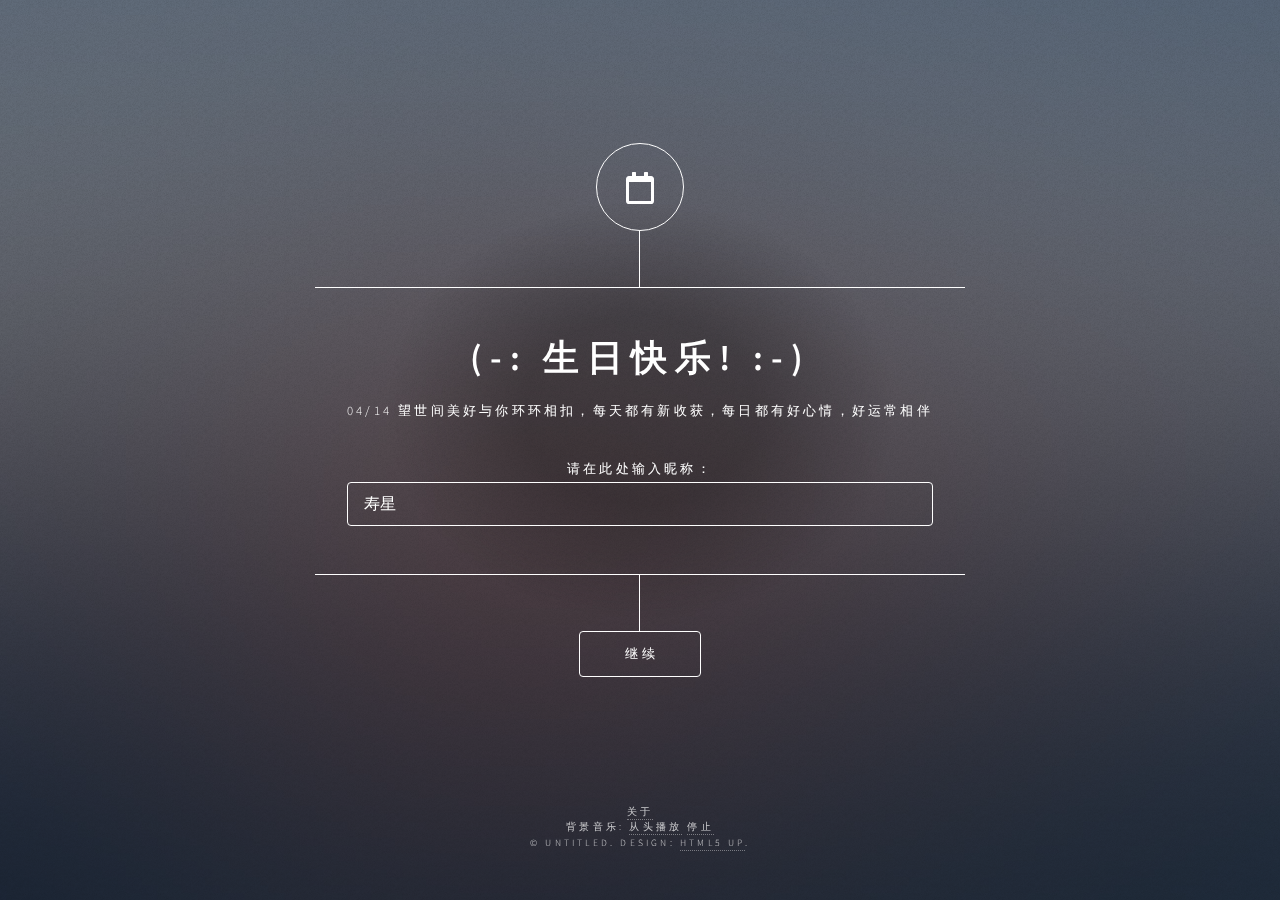
==== index.html @ 7f0f59de "update index.html." ====
<!DOCTYPE HTML>
<!--
	Dimension by HTML5 UP
	html5up.net | @ajlkn
	Free for personal and commercial use under the CCA 3.0 license (html5up.net/license)
-->
<html>
	<head>
		<title>Happy Birthday ! | 04.14</title>
		<meta charset="utf-8" />
		<meta name="viewport" content="width=device-width, initial-scale=1, user-scalable=no" />
		<link rel="stylesheet" href="assets/css/main.css" />
		<link rel="stylesheet" href="assets/css/in.css" />
		<noscript><link rel="stylesheet" href="assets/css/noscript.css" /></noscript>
		<link rel="shortcut icon" href="images/cake.ico">
	</head>
	<body class="is-preload">
		<!-- Loading Ring -->
		<div class="loading">
			<svg viewbox='0 0 50 50'>
				<circle r='25' cx='25' cy='25'></circle>
			</svg>
			<p>LOADING</p>
		</div>
		<!-- Wrapper -->
			<div id="wrapper">

				<!-- Header -->
					<header id="header">
						<div class="logo">
							<span class="icon fa-calendar"></span>
						</div>
						<div class="content">
							<div class="inner">
								<h1>(-: 生日快乐! :-)</h1>
								<p>04/14 望世间美好与你环环相扣，每天都有新收获，每日都有好心情，好运常相伴</p>
								<p>请在此处输入昵称：<input
										              id="userName"
										              name="userName"
										              type="text"
										              placeholder="昵称"
										              value="寿星"
										              onfocus="clearTextInput()"
										            /></p>
							</div>
						</div>
						<nav>
							<ul>
								<li><a  id="login-button">继续</a></li>

							</ul>

						</nav>
					</header>

				<!-- Main -->
					<div id="main">
						<!-- Intro -->
							<!-- <article id="intro">
								<h2 class="major">Happy Birthday, <span id="uName"></span> !</h2>
								<span class="images main"><img src="images/pic01.jpg" alt="" /></span><strong>
								<p>祝你生日快乐，<span id="u1"></span></p>
								<p>今天是一个特殊的日子，太阳又转到了第一次照到你的地方，你与所有美好的存在又多了一年的故事。</p>

								<p>生而自由，日日欢愉，快意人生，乐得自在。</p>

								<p>在这个值得纪念的日子中，愿你及心之所向往，结志同道合之良友，行阳光之大道，日夜心悦，喜事连连，妙笔生花，学业顺利，身体健康，尽展才华，无限爆发，斩获佳绩</p></strong>
							</article> -->
<!--							<audio src="music/music.mp3" autoplay="autoplay" loop="loop"></audio>-->
						<!-- About -->
						<article id="about">
							<h2 class="major">Happy Birthday<span id="usName"></span> !</h2>
							<span class="image main"><img src="images/pic01.jpg" alt="" /></span><strong>
							<p>制作人员，
								<li>Min</li>
								<li>Internet</li>
							</p></strong>



							</article>
						</div>


				<!-- Footer -->
					<footer id="footer">
						<p class="copyright"><a href="#about" id="button_about">关于</a></p>
						<p class="copyright">背景音乐: <a id="music_replay" >从头播放</a> <a  id="music_stop" >停止</a></p>
						<p class="copyright">&copy; Untitled. Design: <a href="https://html5up.net">HTML5 UP</a>.</p>
					</footer>

			</div>

		<!-- BG -->
			<div id="bg"></div>
			<audio id="bgMusic" src="music/music.mp3" autoplay="autoplay" loop="loop"></audio>



		<!-- Scripts -->
<!--			<script src="assets/js/in.js"></script>-->
			<script src="assets/js/jquery.min.js"></script>
			<script src="assets/js/browser.min.js"></script>
			<script src="assets/js/breakpoints.min.js"></script>
			<script src="assets/js/util.js"></script>
			<script src="assets/js/main.js"></script>

	</body>
</html>
---- assets/css/main.css ----
@import url(fontawesome-all.min.css);
@import url("https://fonts.googleapis.com/css?family=Source+Sans+Pro:300italic,600italic,300,600");

/*
	Dimension by HTML5 UP
	html5up.net | @ajlkn
	Free for personal and commercial use under the CCA 3.0 license (html5up.net/license)
*/

html, body, div, span, applet, object,
iframe, h1, h2, h3, h4, h5, h6, p, blockquote,
pre, a, abbr, acronym, address, big, cite,
code, del, dfn, em, img, ins, kbd, q, s, samp,
small, strike, strong, sub, sup, tt, var, b,
u, i, center, dl, dt, dd, ol, ul, li, fieldset,
form, label, legend, table, caption, tbody,
tfoot, thead, tr, th, td, article, aside,
canvas, details, embed, figure, figcaption,
footer, header, hgroup, menu, nav, output, ruby,
section, summary, time, mark, audio, video {
	margin: 0;
	padding: 0;
	border: 0;
	font-size: 100%;
	font: inherit;
	vertical-align: baseline;}

article, aside, details, figcaption, figure,
footer, header, hgroup, menu, nav, section {
	display: block;}

body {
	line-height: 1;
}

ol, ul {
	list-style: none;
}

blockquote, q {
	quotes: none;
}

	blockquote:before, blockquote:after, q:before, q:after {
		content: '';
		content: none;
	}

table {
	border-collapse: collapse;
	border-spacing: 0;
}

body {
	-webkit-text-size-adjust: none;
}

mark {
	background-color: transparent;
	color: inherit;
}

input::-moz-focus-inner {
	border: 0;
	padding: 0;
}

input, select, textarea {
	-moz-appearance: none;
	-webkit-appearance: none;
	-ms-appearance: none;
	appearance: none;
}

/* Basic */

	@-ms-viewport {
		width: device-width;
	}

	@media screen and (max-width: 480px) {

		html, body {
			min-width: 320px;
		}

	}

	html {
		box-sizing: border-box;
	}

	*, *:before, *:after {
		box-sizing: inherit;
	}

	body {
		background: #1b1f22;
	}

		body.is-preload *, body.is-preload *:before, body.is-preload *:after {
			-moz-animation: none !important;
			-webkit-animation: none !important;
			-ms-animation: none !important;
			animation: none !important;
			-moz-transition: none !important;
			-webkit-transition: none !important;
			-ms-transition: none !important;
			transition: none !important;
		}

/* Type */

	html {
		font-size: 16pt;
	}

		@media screen and (max-width: 1680px) {

			html {
				font-size: 12pt;
			}

		}

		@media screen and (max-width: 736px) {

			html {
				font-size: 11pt;
			}

		}

		@media screen and (max-width: 360px) {

			html {
				font-size: 10pt;
			}

		}

	body, input, select, textarea {
		color: #ffffff;
		font-family: "Source Sans Pro", sans-serif;
		font-weight: 300;
		font-size: 1rem;
		line-height: 1.65;
	}

	a {
		-moz-transition: color 0.2s ease-in-out, background-color 0.2s ease-in-out, border-bottom-color 0.2s ease-in-out;
		-webkit-transition: color 0.2s ease-in-out, background-color 0.2s ease-in-out, border-bottom-color 0.2s ease-in-out;
		-ms-transition: color 0.2s ease-in-out, background-color 0.2s ease-in-out, border-bottom-color 0.2s ease-in-out;
		transition: color 0.2s ease-in-out, background-color 0.2s ease-in-out, border-bottom-color 0.2s ease-in-out;
		border-bottom: dotted 1px rgba(255, 255, 255, 0.5);
		text-decoration: none;
		color: inherit;
	}

		a:hover {
			border-bottom-color: transparent;
		}

	strong, b {
		color: #ffffff;
		font-weight: 600;
	}

	em, i {
		font-style: italic;
	}

	p {
		margin: 0 0 2rem 0;
	}

	h1, h2, h3, h4, h5, h6 {
		color: #ffffff;
		font-weight: 600;
		line-height: 1.5;
		margin: 0 0 1rem 0;
		text-transform: uppercase;
		letter-spacing: 0.2rem;
	}

		h1 a, h2 a, h3 a, h4 a, h5 a, h6 a {
			color: inherit;
			text-decoration: none;
		}

		h1.major, h2.major, h3.major, h4.major, h5.major, h6.major {
			border-bottom: solid 1px #ffffff;
			width: -moz-max-content;
			width: -webkit-max-content;
			width: -ms-max-content;
			width: max-content;
			padding-bottom: 0.5rem;
			margin: 0 0 2rem 0;
		}

	h1 {
		font-size: 2.25rem;
		line-height: 1.3;
		letter-spacing: 0.5rem;
	}

	h2 {
		font-size: 1.5rem;
		line-height: 1.4;
		letter-spacing: 0.5rem;
	}

	h3 {
		font-size: 1rem;
	}

	h4 {
		font-size: 0.8rem;
	}

	h5 {
		font-size: 0.7rem;
	}

	h6 {
		font-size: 0.6rem;
	}

	@media screen and (max-width: 736px) {

		h1 {
			font-size: 1.75rem;
			line-height: 1.4;
		}

		h2 {
			font-size: 1.25em;
			line-height: 1.5;
		}

	}

	sub {
		font-size: 0.8rem;
		position: relative;
		top: 0.5rem;
	}

	sup {
		font-size: 0.8rem;
		position: relative;
		top: -0.5rem;
	}

	blockquote {
		border-left: solid 4px #ffffff;
		font-style: italic;
		margin: 0 0 2rem 0;
		padding: 0.5rem 0 0.5rem 2rem;
	}

	code {
		background: rgba(255, 255, 255, 0.075);
		border-radius: 4px;
		font-family: "Courier New", monospace;
		font-size: 0.9rem;
		margin: 0 0.25rem;
		padding: 0.25rem 0.65rem;
	}

	pre {
		-webkit-overflow-scrolling: touch;
		font-family: "Courier New", monospace;
		font-size: 0.9rem;
		margin: 0 0 2rem 0;
	}

		pre code {
			display: block;
			line-height: 1.75;
			padding: 1rem 1.5rem;
			overflow-x: auto;
		}

	hr {
		border: 0;
		border-bottom: solid 1px #ffffff;
		margin: 2.75rem 0;
	}

	.align-left {
		text-align: left;
	}

	.align-center {
		text-align: center;
	}

	.align-right {
		text-align: right;
	}

/* Form */

	form {
		margin: 0 0 2rem 0;
	}

		form > :last-child {
			margin-bottom: 0;
		}

		form > .fields {
			display: -moz-flex;
			display: -webkit-flex;
			display: -ms-flex;
			display: flex;
			-moz-flex-wrap: wrap;
			-webkit-flex-wrap: wrap;
			-ms-flex-wrap: wrap;
			flex-wrap: wrap;
			width: calc(100% + 3rem);
			margin: -1.5rem 0 2rem -1.5rem;
		}

			form > .fields > .field {
				-moz-flex-grow: 0;
				-webkit-flex-grow: 0;
				-ms-flex-grow: 0;
				flex-grow: 0;
				-moz-flex-shrink: 0;
				-webkit-flex-shrink: 0;
				-ms-flex-shrink: 0;
				flex-shrink: 0;
				padding: 1.5rem 0 0 1.5rem;
				width: calc(100% - 1.5rem);
			}

				form > .fields > .field.half {
					width: calc(50% - 0.75rem);
				}

				form > .fields > .field.third {
					width: calc(100%/3 - 0.5rem);
				}

				form > .fields > .field.quarter {
					width: calc(25% - 0.375rem);
				}

		@media screen and (max-width: 480px) {

			form > .fields {
				width: calc(100% + 3rem);
				margin: -1.5rem 0 2rem -1.5rem;
			}

				form > .fields > .field {
					padding: 1.5rem 0 0 1.5rem;
					width: calc(100% - 1.5rem);
				}

					form > .fields > .field.half {
						width: calc(100% - 1.5rem);
					}

					form > .fields > .field.third {
						width: calc(100% - 1.5rem);
					}

					form > .fields > .field.quarter {
						width: calc(100% - 1.5rem);
					}

		}

	label {
		color: #ffffff;
		display: block;
		font-size: 0.8rem;
		font-weight: 300;
		letter-spacing: 0.2rem;
		line-height: 1.5;
		margin: 0 0 1rem 0;
		text-transform: uppercase;
	}

	input[type="text"],
	input[type="password"],
	input[type="email"],
	input[type="tel"],
	select,
	textarea {
		-moz-appearance: none;
		-webkit-appearance: none;
		-ms-appearance: none;
		appearance: none;
		-moz-transition: border-color 0.2s ease-in-out, box-shadow 0.2s ease-in-out, background-color 0.2s ease-in-out;
		-webkit-transition: border-color 0.2s ease-in-out, box-shadow 0.2s ease-in-out, background-color 0.2s ease-in-out;
		-ms-transition: border-color 0.2s ease-in-out, box-shadow 0.2s ease-in-out, background-color 0.2s ease-in-out;
		transition: border-color 0.2s ease-in-out, box-shadow 0.2s ease-in-out, background-color 0.2s ease-in-out;
		background-color: transparent;
		border-radius: 4px;
		border: solid 1px #ffffff;
		color: inherit;
		display: block;
		outline: 0;
		padding: 0 1rem;
		text-decoration: none;
		width: 100%;
	}

		input[type="text"]:invalid,
		input[type="password"]:invalid,
		input[type="email"]:invalid,
		input[type="tel"]:invalid,
		select:invalid,
		textarea:invalid {
			box-shadow: none;
		}

		input[type="text"]:focus,
		input[type="password"]:focus,
		input[type="email"]:focus,
		input[type="tel"]:focus,
		select:focus,
		textarea:focus {
			background: rgba(255, 255, 255, 0.075);
			border-color: #ffffff;
			box-shadow: 0 0 0 1px #ffffff;
		}

	select {
		background-image: url("data:image/svg+xml;charset=utf8,%3Csvg xmlns='http://www.w3.org/2000/svg' width='40' height='40' preserveAspectRatio='none' viewBox='0 0 40 40'%3E%3Cpath d='M9.4,12.3l10.4,10.4l10.4-10.4c0.2-0.2,0.5-0.4,0.9-0.4c0.3,0,0.6,0.1,0.9,0.4l3.3,3.3c0.2,0.2,0.4,0.5,0.4,0.9 c0,0.4-0.1,0.6-0.4,0.9L20.7,31.9c-0.2,0.2-0.5,0.4-0.9,0.4c-0.3,0-0.6-0.1-0.9-0.4L4.3,17.3c-0.2-0.2-0.4-0.5-0.4-0.9 c0-0.4,0.1-0.6,0.4-0.9l3.3-3.3c0.2-0.2,0.5-0.4,0.9-0.4S9.1,12.1,9.4,12.3z' fill='%23ffffff' /%3E%3C/svg%3E");
		background-size: 1.25rem;
		background-repeat: no-repeat;
		background-position: calc(100% - 1rem) center;
		height: 2.75rem;
		padding-right: 2.75rem;
		text-overflow: ellipsis;
	}

		select option {
			color: #ffffff;
			background: #1b1f22;
		}

		select:focus::-ms-value {
			background-color: transparent;
		}

		select::-ms-expand {
			display: none;
		}

	input[type="text"],
	input[type="password"],
	input[type="email"],
	select {
		height: 2.75rem;
	}

	textarea {
		padding: 0.75rem 1rem;
	}

	input[type="checkbox"],
	input[type="radio"] {
		-moz-appearance: none;
		-webkit-appearance: none;
		-ms-appearance: none;
		appearance: none;
		display: block;
		float: left;
		margin-right: -2rem;
		opacity: 0;
		width: 1rem;
		z-index: -1;
	}

		input[type="checkbox"] + label,
		input[type="radio"] + label {
			text-decoration: none;
			-moz-user-select: none;
			-webkit-user-select: none;
			-ms-user-select: none;
			user-select: none;
			color: #ffffff;
			cursor: pointer;
			display: inline-block;
			font-size: 0.8rem;
			font-weight: 300;
			margin: 0 0 0.5rem 0;
			padding-left: 2.65rem;
			padding-right: 0.75rem;
			position: relative;
		}

			input[type="checkbox"] + label:before,
			input[type="radio"] + label:before {
				-moz-osx-font-smoothing: grayscale;
				-webkit-font-smoothing: antialiased;
				display: inline-block;
				font-style: normal;
				font-variant: normal;
				text-rendering: auto;
				line-height: 1;
				text-transform: none !important;
				font-family: 'Font Awesome 5 Free';
				font-weight: 900;
			}

			input[type="checkbox"] + label:before,
			input[type="radio"] + label:before {
				-moz-transition: border-color 0.2s ease-in-out, box-shadow 0.2s ease-in-out, background-color 0.2s ease-in-out;
				-webkit-transition: border-color 0.2s ease-in-out, box-shadow 0.2s ease-in-out, background-color 0.2s ease-in-out;
				-ms-transition: border-color 0.2s ease-in-out, box-shadow 0.2s ease-in-out, background-color 0.2s ease-in-out;
				transition: border-color 0.2s ease-in-out, box-shadow 0.2s ease-in-out, background-color 0.2s ease-in-out;
				border-radius: 4px;
				border: solid 1px #ffffff;
				content: '';
				display: inline-block;
				height: 1.65rem;
				left: 0;
				line-height: 1.65rem;
				position: absolute;
				text-align: center;
				top: -0.15rem;
				width: 1.65rem;
			}

		input[type="checkbox"]:checked + label:before,
		input[type="radio"]:checked + label:before {
			background: #ffffff !important;
			border-color: #ffffff !important;
			color: #1b1f22;
			content: '\f00c';
		}

		input[type="checkbox"]:focus + label:before,
		input[type="radio"]:focus + label:before {
			background: rgba(255, 255, 255, 0.075);
			border-color: #ffffff;
			box-shadow: 0 0 0 1px #ffffff;
		}

	input[type="checkbox"] + label:before {
		border-radius: 4px;
	}

	input[type="radio"] + label:before {
		border-radius: 100%;
	}

	::-webkit-input-placeholder {
		color: rgba(255, 255, 255, 0.5) !important;
		opacity: 1.0;
	}

	:-moz-placeholder {
		color: rgba(255, 255, 255, 0.5) !important;
		opacity: 1.0;
	}

	::-moz-placeholder {
		color: rgba(255, 255, 255, 0.5) !important;
		opacity: 1.0;
	}

	:-ms-input-placeholder {
		color: rgba(255, 255, 255, 0.5) !important;
		opacity: 1.0;
	}

	.formerize-placeholder {
		color: rgba(255, 255, 255, 0.5) !important;
		opacity: 1.0;
	}

/* Box */

	.box {
		border-radius: 4px;
		border: solid 1px #ffffff;
		margin-bottom: 2rem;
		padding: 1.5em;
	}

		.box > :last-child,
		.box > :last-child > :last-child,
		.box > :last-child > :last-child > :last-child {
			margin-bottom: 0;
		}

		.box.alt {
			border: 0;
			border-radius: 0;
			padding: 0;
		}

/* Icon */

	.icon {
		text-decoration: none;
		border-bottom: none;
		position: relative;
	}

		.icon:before {
			-moz-osx-font-smoothing: grayscale;
			-webkit-font-smoothing: antialiased;
			display: inline-block;
			font-style: normal;
			font-variant: normal;
			text-rendering: auto;
			line-height: 1;
			text-transform: none !important;
			font-family: 'Font Awesome 5 Free';
			font-weight: 400;
		}

		.icon > .label {
			display: none;
		}

		.icon:before {
			line-height: inherit;
		}

		.icon.solid:before {
			font-weight: 900;
		}

		.icon.brands:before {
			font-family: 'Font Awesome 5 Brands';
		}

/* Image */

	.image {
		border-radius: 4px;
		border: 0;
		display: inline-block;
		position: relative;
	}

		.image:before {
			pointer-events: none;
			background-image: url("../../images/overlay.png");
			background-color: rgba(19, 21, 25, 0.5);
			border-radius: 4px;
			content: '';
			display: block;
			height: 100%;
			left: 0;
			opacity: 0.5;
			position: absolute;
			top: 0;
			width: 100%;
		}

		.image img {
			border-radius: 4px;
			display: block;
		}

		.image.left, .image.right {
			max-width: 40%;
		}

			.image.left img, .image.right img {
				width: 100%;
			}

		.image.left {
			float: left;
			padding: 0 1.5em 1em 0;
			top: 0.25em;
		}

		.image.right {
			float: right;
			padding: 0 0 1em 1.5em;
			top: 0.25em;
		}

		.image.fit {
			display: block;
			margin: 0 0 2rem 0;
			width: 100%;
		}

			.image.fit img {
				width: 100%;
			}

		.image.main {
			display: block;
			margin: 2.5rem 0;
			width: 100%;
		}

			.image.main img {
				width: 100%;
			}

		@media screen and (max-width: 736px) {

			.image.main {
				margin: 2rem 0;
			}

		}

		@media screen and (max-width: 480px) {

			.image.main {
				margin: 1.5rem 0;
			}

		}

/* List */

	ol {
		list-style: decimal;
		margin: 0 0 2rem 0;
		padding-left: 1.25em;
	}

		ol li {
			padding-left: 0.25em;
		}

	ul {
		list-style: disc;
		margin: 0 0 2rem 0;
		padding-left: 1em;
	}

		ul li {
			padding-left: 0.5em;
		}

		ul.alt {
			list-style: none;
			padding-left: 0;
		}

			ul.alt li {
				border-top: solid 1px #ffffff;
				padding: 0.5em 0;
			}

				ul.alt li:first-child {
					border-top: 0;
					padding-top: 0;
				}

	dl {
		margin: 0 0 2rem 0;
	}

		dl dt {
			display: block;
			font-weight: 600;
			margin: 0 0 1rem 0;
		}

		dl dd {
			margin-left: 2rem;
		}

/* Actions */

	ul.actions {
		display: -moz-flex;
		display: -webkit-flex;
		display: -ms-flex;
		display: flex;
		cursor: default;
		list-style: none;
		margin-left: -1rem;
		padding-left: 0;
	}

		ul.actions li {
			padding: 0 0 0 1rem;
			vertical-align: middle;
		}

		ul.actions.special {
			-moz-justify-content: center;
			-webkit-justify-content: center;
			-ms-justify-content: center;
			justify-content: center;
			width: 100%;
			margin-left: 0;
		}

			ul.actions.special li:first-child {
				padding-left: 0;
			}

		ul.actions.stacked {
			-moz-flex-direction: column;
			-webkit-flex-direction: column;
			-ms-flex-direction: column;
			flex-direction: column;
			margin-left: 0;
		}

			ul.actions.stacked li {
				padding: 1.3rem 0 0 0;
			}

				ul.actions.stacked li:first-child {
					padding-top: 0;
				}

		ul.actions.fit {
			width: calc(100% + 1rem);
		}

			ul.actions.fit li {
				-moz-flex-grow: 1;
				-webkit-flex-grow: 1;
				-ms-flex-grow: 1;
				flex-grow: 1;
				-moz-flex-shrink: 1;
				-webkit-flex-shrink: 1;
				-ms-flex-shrink: 1;
				flex-shrink: 1;
				width: 100%;
			}

				ul.actions.fit li > * {
					width: 100%;
				}

			ul.actions.fit.stacked {
				width: 100%;
			}

		@media screen and (max-width: 480px) {

			ul.actions:not(.fixed) {
				-moz-flex-direction: column;
				-webkit-flex-direction: column;
				-ms-flex-direction: column;
				flex-direction: column;
				margin-left: 0;
				width: 100% !important;
			}

				ul.actions:not(.fixed) li {
					-moz-flex-grow: 1;
					-webkit-flex-grow: 1;
					-ms-flex-grow: 1;
					flex-grow: 1;
					-moz-flex-shrink: 1;
					-webkit-flex-shrink: 1;
					-ms-flex-shrink: 1;
					flex-shrink: 1;
					padding: 1rem 0 0 0;
					text-align: center;
					width: 100%;
				}

					ul.actions:not(.fixed) li > * {
						width: 100%;
					}

					ul.actions:not(.fixed) li:first-child {
						padding-top: 0;
					}

					ul.actions:not(.fixed) li input[type="submit"],
					ul.actions:not(.fixed) li input[type="reset"],
					ul.actions:not(.fixed) li input[type="button"],
					ul.actions:not(.fixed) li button,
					ul.actions:not(.fixed) li .button {
						width: 100%;
					}

						ul.actions:not(.fixed) li input[type="submit"].icon:before,
						ul.actions:not(.fixed) li input[type="reset"].icon:before,
						ul.actions:not(.fixed) li input[type="button"].icon:before,
						ul.actions:not(.fixed) li button.icon:before,
						ul.actions:not(.fixed) li .button.icon:before {
							margin-left: -0.5em;
						}

		}

/* Icons */

	ul.icons {
		cursor: default;
		list-style: none;
		padding-left: 0;
	}

		ul.icons li {
			display: inline-block;
			padding: 0 0.75em 0 0;
		}

			ul.icons li:last-child {
				padding-right: 0;
			}

			ul.icons li a {
				border-radius: 100%;
				box-shadow: inset 0 0 0 1px #ffffff;
				display: inline-block;
				height: 2.25rem;
				line-height: 2.25rem;
				text-align: center;
				width: 2.25rem;
			}

				ul.icons li a:hover {
					background-color: rgba(255, 255, 255, 0.075);
				}

				ul.icons li a:active {
					background-color: rgba(255, 255, 255, 0.175);
				}

/* Table */

	.table-wrapper {
		-webkit-overflow-scrolling: touch;
		overflow-x: auto;
	}

	table {
		margin: 0 0 2rem 0;
		width: 100%;
	}

		table tbody tr {
			border: solid 1px #ffffff;
			border-left: 0;
			border-right: 0;
		}

			table tbody tr:nth-child(2n + 1) {
				background-color: rgba(255, 255, 255, 0.075);
			}

		table td {
			padding: 0.75em 0.75em;
		}

		table th {
			color: #ffffff;
			font-size: 0.9em;
			font-weight: 600;
			padding: 0 0.75em 0.75em 0.75em;
			text-align: left;
		}

		table thead {
			border-bottom: solid 2px #ffffff;
		}

		table tfoot {
			border-top: solid 2px #ffffff;
		}

		table.alt {
			border-collapse: separate;
		}

			table.alt tbody tr td {
				border: solid 1px #ffffff;
				border-left-width: 0;
				border-top-width: 0;
			}

				table.alt tbody tr td:first-child {
					border-left-width: 1px;
				}

			table.alt tbody tr:first-child td {
				border-top-width: 1px;
			}

			table.alt thead {
				border-bottom: 0;
			}

			table.alt tfoot {
				border-top: 0;
			}

/* Button */

	input[type="submit"],
	input[type="reset"],
	input[type="button"],
	button,
	.button {
		-moz-appearance: none;
		-webkit-appearance: none;
		-ms-appearance: none;
		appearance: none;
		-moz-transition: background-color 0.2s ease-in-out, color 0.2s ease-in-out;
		-webkit-transition: background-color 0.2s ease-in-out, color 0.2s ease-in-out;
		-ms-transition: background-color 0.2s ease-in-out, color 0.2s ease-in-out;
		transition: background-color 0.2s ease-in-out, color 0.2s ease-in-out;
		background-color: transparent;
		border-radius: 4px;
		border: 0;
		box-shadow: inset 0 0 0 1px #ffffff;
		color: #ffffff !important;
		cursor: pointer;
		display: inline-block;
		font-size: 0.8rem;
		font-weight: 300;
		height: 2.75rem;
		letter-spacing: 0.2rem;
		line-height: 2.75rem;
		outline: 0;
		padding: 0 1.25rem 0 1.35rem;
		text-align: center;
		text-decoration: none;
		text-transform: uppercase;
		white-space: nowrap;
	}

		input[type="submit"]:hover,
		input[type="reset"]:hover,
		input[type="button"]:hover,
		button:hover,
		.button:hover {
			background-color: rgba(255, 255, 255, 0.075);
		}

		input[type="submit"]:active,
		input[type="reset"]:active,
		input[type="button"]:active,
		button:active,
		.button:active {
			background-color: rgba(255, 255, 255, 0.175);
		}

		input[type="submit"].icon:before,
		input[type="reset"].icon:before,
		input[type="button"].icon:before,
		button.icon:before,
		.button.icon:before {
			margin-right: 0.5em;
		}

		input[type="submit"].fit,
		input[type="reset"].fit,
		input[type="button"].fit,
		button.fit,
		.button.fit {
			width: 100%;
		}

		input[type="submit"].small,
		input[type="reset"].small,
		input[type="button"].small,
		button.small,
		.button.small {
			font-size: 0.6rem;
			height: 2.0625rem;
			line-height: 2.0625rem;
		}

		input[type="submit"].primary,
		input[type="reset"].primary,
		input[type="button"].primary,
		button.primary,
		.button.primary {
			background-color: #ffffff;
			color: #1b1f22 !important;
			font-weight: 600;
		}

		input[type="submit"].disabled, input[type="submit"]:disabled,
		input[type="reset"].disabled,
		input[type="reset"]:disabled,
		input[type="button"].disabled,
		input[type="button"]:disabled,
		button.disabled,
		button:disabled,
		.button.disabled,
		.button:disabled {
			pointer-events: none;
			cursor: default;
			opacity: 0.25;
		}

	input[type="submit"],
	input[type="reset"],
	input[type="button"],
	button {
		line-height: calc(2.75rem - 2px);
	}

/* BG */

	#bg {
		-moz-transform: scale(1.0);
		-webkit-transform: scale(1.0);
		-ms-transform: scale(1.0);
		transform: scale(1.0);
		-webkit-backface-visibility: hidden;
		position: fixed;
		top: 0;
		left: 0;
		width: 100%;
		height: 100vh;
		z-index: 1;
	}

		#bg:before, #bg:after {
			content: '';
			display: block;
			position: absolute;
			top: 0;
			left: 0;
			width: 100%;
			height: 100%;
		}

		#bg:before {
			-moz-transition: background-color 2.5s ease-in-out;
			-webkit-transition: background-color 2.5s ease-in-out;
			-ms-transition: background-color 2.5s ease-in-out;
			transition: background-color 2.5s ease-in-out;
			-moz-transition-delay: 0.75s;
			-webkit-transition-delay: 0.75s;
			-ms-transition-delay: 0.75s;
			transition-delay: 0.75s;
			background-image: linear-gradient(to top, rgba(19, 21, 25, 0.5), rgba(19, 21, 25, 0.5)), url("../../images/overlay.png");
			background-size: auto, 256px 256px;
			background-position: center, center;
			background-repeat: no-repeat, repeat;
			z-index: 2;
		}

		#bg:after {
			-moz-transform: scale(1.125);
			-webkit-transform: scale(1.125);
			-ms-transform: scale(1.125);
			transform: scale(1.125);
			-moz-transition: -moz-transform 0.325s ease-in-out, -moz-filter 0.325s ease-in-out;
			-webkit-transition: -webkit-transform 0.325s ease-in-out, -webkit-filter 0.325s ease-in-out;
			-ms-transition: -ms-transform 0.325s ease-in-out, -ms-filter 0.325s ease-in-out;
			transition: transform 0.325s ease-in-out, filter 0.325s ease-in-out;
			background-image: url("../../images/bg.jpg");
			background-position: center;
			background-size: cover;
			background-repeat: no-repeat;
			z-index: 1;
		}

		body.is-article-visible #bg:after {
			-moz-transform: scale(1.0825);
			-webkit-transform: scale(1.0825);
			-ms-transform: scale(1.0825);
			transform: scale(1.0825);
			-moz-filter: blur(0.2rem);
			-webkit-filter: blur(0.2rem);
			-ms-filter: blur(0.2rem);
			filter: blur(0.2rem);
		}

		body.is-preload #bg:before {
			background-color: #000000;
		}

/* Wrapper */

	#wrapper {
		display: -moz-flex;
		display: -webkit-flex;
		display: -ms-flex;
		display: flex;
		-moz-flex-direction: column;
		-webkit-flex-direction: column;
		-ms-flex-direction: column;
		flex-direction: column;
		-moz-align-items: center;
		-webkit-align-items: center;
		-ms-align-items: center;
		align-items: center;
		-moz-justify-content: space-between;
		-webkit-justify-content: space-between;
		-ms-justify-content: space-between;
		justify-content: space-between;
		position: relative;
		min-height: 100vh;
		width: 100%;
		padding: 4rem 2rem;
		z-index: 3;
	}

		#wrapper:before {
			content: '';
			display: block;
		}

		@media screen and (max-width: 1680px) {

			#wrapper {
				padding: 3rem 2rem;
			}

		}

		@media screen and (max-width: 736px) {

			#wrapper {
				padding: 2rem 1rem;
			}

		}

		@media screen and (max-width: 480px) {

			#wrapper {
				padding: 1rem;
			}

		}

/* Header */

	#header {
		display: -moz-flex;
		display: -webkit-flex;
		display: -ms-flex;
		display: flex;
		-moz-flex-direction: column;
		-webkit-flex-direction: column;
		-ms-flex-direction: column;
		flex-direction: column;
		-moz-align-items: center;
		-webkit-align-items: center;
		-ms-align-items: center;
		align-items: center;
		-moz-transition: -moz-transform 0.325s ease-in-out, -moz-filter 0.325s ease-in-out, opacity 0.325s ease-in-out;
		-webkit-transition: -webkit-transform 0.325s ease-in-out, -webkit-filter 0.325s ease-in-out, opacity 0.325s ease-in-out;
		-ms-transition: -ms-transform 0.325s ease-in-out, -ms-filter 0.325s ease-in-out, opacity 0.325s ease-in-out;
		transition: transform 0.325s ease-in-out, filter 0.325s ease-in-out, opacity 0.325s ease-in-out;
		background-image: -moz-radial-gradient(rgba(0, 0, 0, 0.25) 25%, rgba(0, 0, 0, 0) 55%);
		background-image: -webkit-radial-gradient(rgba(0, 0, 0, 0.25) 25%, rgba(0, 0, 0, 0) 55%);
		background-image: -ms-radial-gradient(rgba(0, 0, 0, 0.25) 25%, rgba(0, 0, 0, 0) 55%);
		background-image: radial-gradient(rgba(0, 0, 0, 0.25) 25%, rgba(0, 0, 0, 0) 55%);
		max-width: 100%;
		text-align: center;
	}

		#header > * {
			-moz-transition: opacity 0.325s ease-in-out;
			-webkit-transition: opacity 0.325s ease-in-out;
			-ms-transition: opacity 0.325s ease-in-out;
			transition: opacity 0.325s ease-in-out;
			position: relative;
			margin-top: 3.5rem;
		}

			#header > *:before {
				content: '';
				display: block;
				position: absolute;
				top: calc(-3.5rem - 1px);
				left: calc(50% - 1px);
				width: 1px;
				height: calc(3.5rem + 1px);
				background: #ffffff;
			}

		#header > :first-child {
			margin-top: 0;
		}

			#header > :first-child:before {
				display: none;
			}

		#header .logo {
			width: 5.5rem;
			height: 5.5rem;
			line-height: 5.5rem;
			border: solid 1px #ffffff;
			border-radius: 100%;
		}

			#header .logo .icon:before {
				font-size: 2rem;
			}

		#header .content {
			border-style: solid;
			border-color: #ffffff;
			border-top-width: 1px;
			border-bottom-width: 1px;
			max-width: 100%;
		}

			#header .content .inner {
				-moz-transition: max-height 0.75s ease, padding 0.75s ease, opacity 0.325s ease-in-out;
				-webkit-transition: max-height 0.75s ease, padding 0.75s ease, opacity 0.325s ease-in-out;
				-ms-transition: max-height 0.75s ease, padding 0.75s ease, opacity 0.325s ease-in-out;
				transition: max-height 0.75s ease, padding 0.75s ease, opacity 0.325s ease-in-out;
				-moz-transition-delay: 0.25s;
				-webkit-transition-delay: 0.25s;
				-ms-transition-delay: 0.25s;
				transition-delay: 0.25s;
				padding: 3rem 2rem;
				max-height: 40rem;
				overflow: hidden;
			}

				#header .content .inner > :last-child {
					margin-bottom: 0;
				}

			#header .content p {
				text-transform: uppercase;
				letter-spacing: 0.2rem;
				font-size: 0.8rem;
				line-height: 2;
			}

		#header nav ul {
			display: -moz-flex;
			display: -webkit-flex;
			display: -ms-flex;
			display: flex;
			margin-bottom: 0;
			list-style: none;
			padding-left: 0;
			border: solid 1px #ffffff;
			border-radius: 4px;
		}

			#header nav ul li {
				padding-left: 0;
				border-left: solid 1px #ffffff;
			}

				#header nav ul li:first-child {
					border-left: 0;
				}

				#header nav ul li a {
					display: block;
					min-width: 7.5rem;
					height: 2.75rem;
					line-height: 2.75rem;
					padding: 0 1.25rem 0 1.45rem;
					text-transform: uppercase;
					letter-spacing: 0.2rem;
					font-size: 0.8rem;
					border-bottom: 0;
				}

					#header nav ul li a:hover {
						background-color: rgba(255, 255, 255, 0.075);
					}

					#header nav ul li a:active {
						background-color: rgba(255, 255, 255, 0.175);
					}

		#header nav.use-middle:after {
			content: '';
			display: block;
			position: absolute;
			top: 0;
			left: calc(50% - 1px);
			width: 1px;
			height: 100%;
			background: #ffffff;
		}

		#header nav.use-middle ul li.is-middle {
			border-left: 0;
		}

		body.is-article-visible #header {
			-moz-transform: scale(0.95);
			-webkit-transform: scale(0.95);
			-ms-transform: scale(0.95);
			transform: scale(0.95);
			-moz-filter: blur(0.1rem);
			-webkit-filter: blur(0.1rem);
			-ms-filter: blur(0.1rem);
			filter: blur(0.1rem);
			opacity: 0;
		}

		body.is-preload #header {
			-moz-filter: blur(0.125rem);
			-webkit-filter: blur(0.125rem);
			-ms-filter: blur(0.125rem);
			filter: blur(0.125rem);
		}

			body.is-preload #header > * {
				opacity: 0;
			}

			body.is-preload #header .content .inner {
				max-height: 0;
				padding-top: 0;
				padding-bottom: 0;
				opacity: 0;
			}

		@media screen and (max-width: 980px) {

			#header .content p br {
				display: none;
			}

		}

		@media screen and (max-width: 736px) {

			#header > * {
				margin-top: 2rem;
			}

				#header > *:before {
					top: calc(-2rem - 1px);
					height: calc(2rem + 1px);
				}

			#header .logo {
				width: 4.75rem;
				height: 4.75rem;
				line-height: 4.75rem;
			}

				#header .logo .icon:before {
					font-size: 1.75rem;
				}

			#header .content .inner {
				padding: 2.5rem 1rem;
			}

			#header .content p {
				line-height: 1.875;
			}

		}

		@media screen and (max-width: 480px) {

			#header {
				padding: 1.5rem 0;
			}

				#header .content .inner {
					padding: 2.5rem 0;
				}

				#header nav ul {
					-moz-flex-direction: column;
					-webkit-flex-direction: column;
					-ms-flex-direction: column;
					flex-direction: column;
					min-width: 10rem;
					max-width: 100%;
				}

					#header nav ul li {
						border-left: 0;
						border-top: solid 1px #ffffff;
					}

						#header nav ul li:first-child {
							border-top: 0;
						}

						#header nav ul li a {
							height: 3rem;
							line-height: 3rem;
							min-width: 0;
							width: 100%;
						}

				#header nav.use-middle:after {
					display: none;
				}

		}

/* Main */

	#main {
		-moz-flex-grow: 1;
		-webkit-flex-grow: 1;
		-ms-flex-grow: 1;
		flex-grow: 1;
		-moz-flex-shrink: 1;
		-webkit-flex-shrink: 1;
		-ms-flex-shrink: 1;
		flex-shrink: 1;
		display: -moz-flex;
		display: -webkit-flex;
		display: -ms-flex;
		display: flex;
		-moz-align-items: center;
		-webkit-align-items: center;
		-ms-align-items: center;
		align-items: center;
		-moz-justify-content: center;
		-webkit-justify-content: center;
		-ms-justify-content: center;
		justify-content: center;
		-moz-flex-direction: column;
		-webkit-flex-direction: column;
		-ms-flex-direction: column;
		flex-direction: column;
		position: relative;
		max-width: 100%;
		z-index: 3;
	}

		#main article {
			-moz-transform: translateY(0.25rem);
			-webkit-transform: translateY(0.25rem);
			-ms-transform: translateY(0.25rem);
			transform: translateY(0.25rem);
			-moz-transition: opacity 0.325s ease-in-out, -moz-transform 0.325s ease-in-out;
			-webkit-transition: opacity 0.325s ease-in-out, -webkit-transform 0.325s ease-in-out;
			-ms-transition: opacity 0.325s ease-in-out, -ms-transform 0.325s ease-in-out;
			transition: opacity 0.325s ease-in-out, transform 0.325s ease-in-out;
			padding: 4.5rem 2.5rem 1.5rem 2.5rem ;
			position: relative;
			width: 40rem;
			max-width: 100%;
			background-color: rgba(27, 31, 34, 0.85);
			border-radius: 4px;
			opacity: 0;
		}

			#main article.active {
				-moz-transform: translateY(0);
				-webkit-transform: translateY(0);
				-ms-transform: translateY(0);
				transform: translateY(0);
				opacity: 1;
			}

			#main article .close {
				display: block;
				position: absolute;
				top: 0;
				right: 0;
				width: 4rem;
				height: 4rem;
				cursor: pointer;
				text-indent: 4rem;
				overflow: hidden;
				white-space: nowrap;
			}

				#main article .close:before {
					-moz-transition: background-color 0.2s ease-in-out;
					-webkit-transition: background-color 0.2s ease-in-out;
					-ms-transition: background-color 0.2s ease-in-out;
					transition: background-color 0.2s ease-in-out;
					content: '';
					display: block;
					position: absolute;
					top: 0.75rem;
					left: 0.75rem;
					width: 2.5rem;
					height: 2.5rem;
					border-radius: 100%;
					background-position: center;
					background-image: url("data:image/svg+xml;charset=utf8,%3Csvg xmlns='http://www.w3.org/2000/svg' xmlns:xlink='http://www.w3.org/1999/xlink' width='20px' height='20px' viewBox='0 0 20 20' zoomAndPan='disable'%3E%3Cstyle%3Eline %7B stroke: %23ffffff%3B stroke-width: 1%3B %7D%3C/style%3E%3Cline x1='2' y1='2' x2='18' y2='18' /%3E%3Cline x1='18' y1='2' x2='2' y2='18' /%3E%3C/svg%3E");
					background-size: 20px 20px;
					background-repeat: no-repeat;
				}

				#main article .close:hover:before {
					background-color: rgba(255, 255, 255, 0.075);
				}

				#main article .close:active:before {
					background-color: rgba(255, 255, 255, 0.175);
				}

		@media screen and (max-width: 736px) {

			#main article {
				padding: 3.5rem 2rem 0.5rem 2rem ;
			}

				#main article .close:before {
					top: 0.875rem;
					left: 0.875rem;
					width: 2.25rem;
					height: 2.25rem;
					background-size: 14px 14px;
				}

		}

		@media screen and (max-width: 480px) {

			#main article {
				padding: 3rem 1.5rem 0.5rem 1.5rem ;
			}

		}

/* Footer */

	#footer {
		-moz-transition: -moz-transform 0.325s ease-in-out, -moz-filter 0.325s ease-in-out, opacity 0.325s ease-in-out;
		-webkit-transition: -webkit-transform 0.325s ease-in-out, -webkit-filter 0.325s ease-in-out, opacity 0.325s ease-in-out;
		-ms-transition: -ms-transform 0.325s ease-in-out, -ms-filter 0.325s ease-in-out, opacity 0.325s ease-in-out;
		transition: transform 0.325s ease-in-out, filter 0.325s ease-in-out, opacity 0.325s ease-in-out;
		width: 100%;
		max-width: 100%;
		margin-top: 2rem;
		text-align: center;
	}

		#footer .copyright {
			letter-spacing: 0.2rem;
			font-size: 0.6rem;
			opacity: 0.75;
			margin-bottom: 0;
			text-transform: uppercase;
		}

		body.is-article-visible #footer {
			-moz-transform: scale(0.95);
			-webkit-transform: scale(0.95);
			-ms-transform: scale(0.95);
			transform: scale(0.95);
			-moz-filter: blur(0.1rem);
			-webkit-filter: blur(0.1rem);
			-ms-filter: blur(0.1rem);
			filter: blur(0.1rem);
			opacity: 0;
		}

		body.is-preload #footer {
			opacity: 0;
		}
---- assets/css/in.css ----
/** {*/
/*    padding: 0;*/
/*    margin: 0;*/
/*    font-size: 2vmin;*/
/*    box-sizing: inherit;*/
/*}*/

div .loading{
    margin: 0;
    padding: 0;
    border: 0;
    vertical-align: baseline;
    display: flex;
    justify-content: center;
    align-items: center;
}

body .loading{
    margin: 0;
    line-height: 1.65;
    -webkit-text-size-adjust: none;
    padding: 0;
    border: 0;
    vertical-align: baseline;
    display: flex;
    flex-direction: column;
    justify-content: center;
    align-items: center;
    width: 100%;
    height: 100vh;
    background-color: #FFFFFF;
}

/*.title {*/
/*    font-family: sans-serif;*/
/*    font-size: 5rem;*/
/*    color: #17f700;*/
/*    font-weight: 900;*/
/*    cursor: pointer;*/
/*}*/

/*.title span {*/
/*    font-size: 10rem;*/
/*    color: #f7f7f7;*/
/*}*/

.loading {
    position: fixed;
    flex-direction: column;
    top: 0;
    left: 0;
    width: 100%;
    height: 100vh;
    background-color: #f7f7f7;
    z-index: 100000000;
    transition: 1s ease;
}

.loading svg {
    width: 5rem;
    margin-bottom: 2rem;
    overflow: visible;
    transition: 0.3s ease;
}

.loading svg circle {
    fill: none;
    stroke: #171717;
    stroke-width: 12;
    stroke-dasharray: 160;
    stroke-dashoffset: 160;
    transform-origin: center;
    animation: circle_rotate 3s ease-in infinite;
}

@keyframes circle_rotate {
    0% {
        transform: rotate(0deg);
        stroke-dashoffset: 160;
    }

    100% {
        transform: rotate(360deg);
        stroke-dashoffset: -160;
    }
}

.loading p {
    font-family: sans-serif;
    font-size: 2rem;
    color: #171717;
    font-weight: 900;
    transition: 0.3s ease;
}

.loading_out {
    transform: translateY(100%);
}

.loading_out svg,
.loading_out p {
    opacity: 0;
}

img .loading{
    height: 35%;
    align-items: center;
}
 /* Basic */
@media screen and (max-width: 480px) {

    html, body {
        min-width: 320px;
    }

}
/* Type */
@media screen and (max-width: 1680px) {

    .title {
        font-size: 5rem;
    }
    img{
        height: 35%;
        align-items: center;
    }

}

@media screen and (max-width: 736px) {

    .title {
        font-size: 3rem;
    }
    img{
        height: 25%;
        align-items: center;
    }
}

@media screen and (max-width: 360px) {

    .title {
        font-size: 2rem;
    }
    img{
        height: 15%;
        align-items: center;
    }
}
---- assets/css/noscript.css ----
/*
	Dimension by HTML5 UP
	html5up.net | @ajlkn
	Free for personal and commercial use under the CCA 3.0 license (html5up.net/license)
*/

/* BG */

	body.is-preload #bg:before {
		background-color: transparent;
	}

/* Header */

	body.is-preload #header {
		-moz-filter: none;
		-webkit-filter: none;
		-ms-filter: none;
		filter: none;
	}

		body.is-preload #header > * {
			opacity: 1;
		}

		body.is-preload #header .content .inner {
			max-height: none;
			padding: 3rem 2rem;
			opacity: 1;
		}

/* Main */

	#main article {
		opacity: 1;
		margin: 4rem 0 0 0;
	}
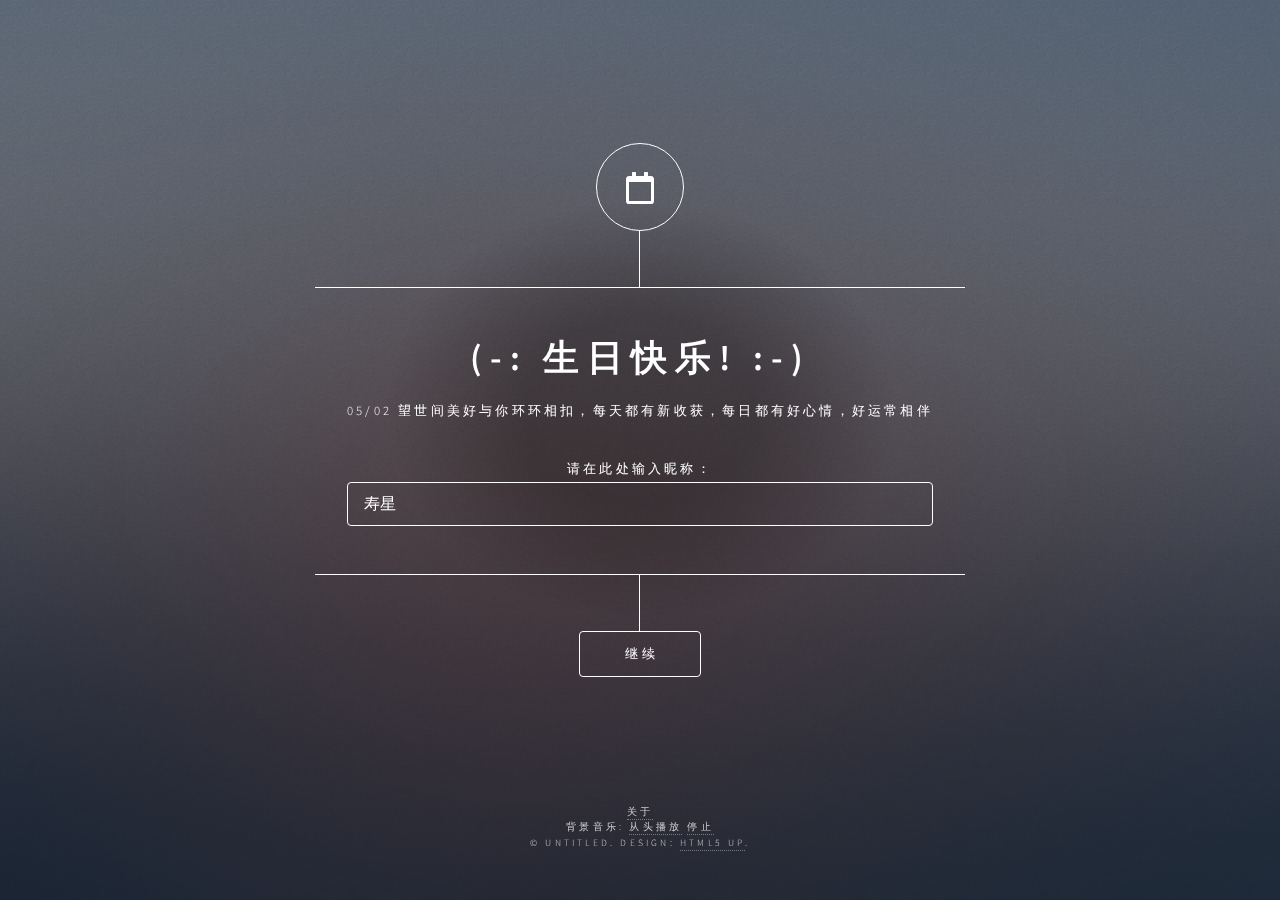
==== commit 1d144f9f: "update index.html." ====
--- a/index.html
+++ b/index.html
@@ -6,7 +6,7 @@
 -->
 <html>
 	<head>
-		<title>Happy Birthday ! | 04.14</title>
+		<title>Happy Birthday ! | 05.02</title>
 		<meta charset="utf-8" />
 		<meta name="viewport" content="width=device-width, initial-scale=1, user-scalable=no" />
 		<link rel="stylesheet" href="assets/css/main.css" />
@@ -33,7 +33,7 @@
 						<div class="content">
 							<div class="inner">
 								<h1>(-: 生日快乐! :-)</h1>
-								<p>04/14 望世间美好与你环环相扣，每天都有新收获，每日都有好心情，好运常相伴</p>
+								<p>05/02 望世间美好与你环环相扣，每天都有新收获，每日都有好心情，好运常相伴</p>
 								<p>请在此处输入昵称：<input
 										              id="userName"
 										              name="userName"
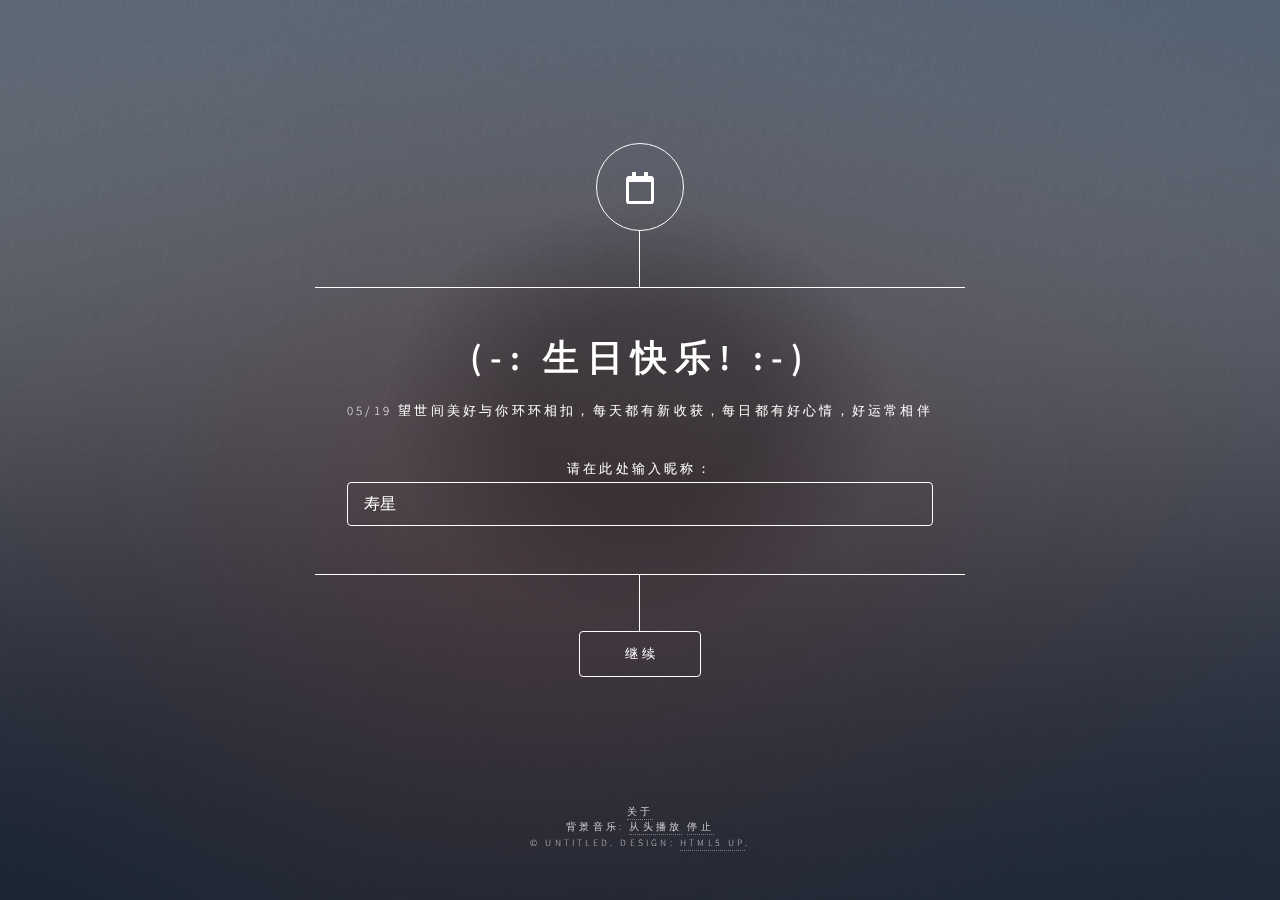
==== commit 8cce64f0: "Update index.html" ====
--- a/index.html
+++ b/index.html
@@ -6,7 +6,7 @@
 -->
 <html>
 	<head>
-		<title>Happy Birthday ! | 05.02</title>
+		<title>Happy Birthday ! | 05.19</title>
 		<meta charset="utf-8" />
 		<meta name="viewport" content="width=device-width, initial-scale=1, user-scalable=no" />
 		<link rel="stylesheet" href="assets/css/main.css" />
@@ -33,7 +33,7 @@
 						<div class="content">
 							<div class="inner">
 								<h1>(-: 生日快乐! :-)</h1>
-								<p>05/02 望世间美好与你环环相扣，每天都有新收获，每日都有好心情，好运常相伴</p>
+								<p>05/19 望世间美好与你环环相扣，每天都有新收获，每日都有好心情，好运常相伴</p>
 								<p>请在此处输入昵称：<input
 										              id="userName"
 										              name="userName"
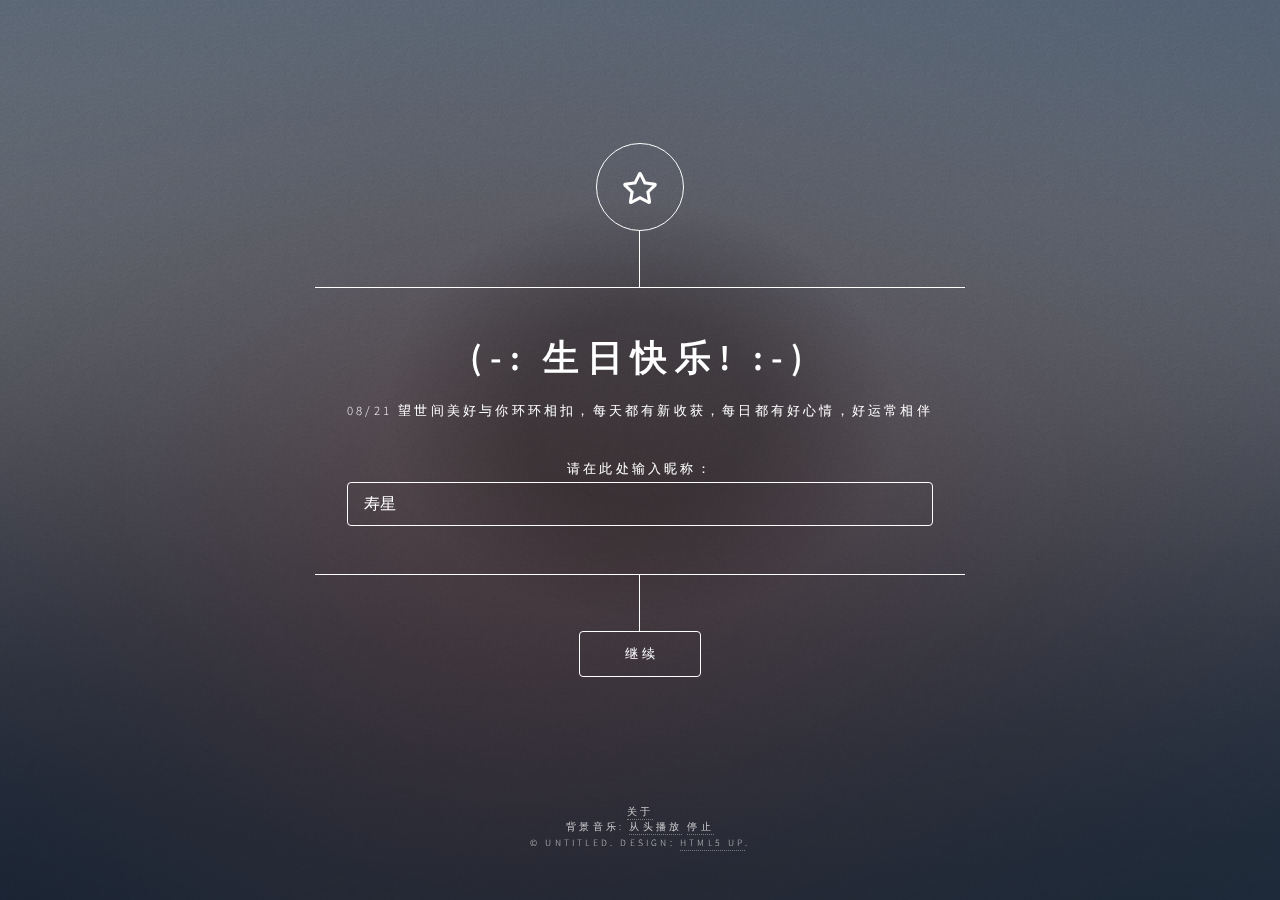
==== commit a69f8293: "-" ====
--- a/index.html
+++ b/index.html
@@ -6,7 +6,7 @@
 -->
 <html>
 	<head>
-		<title>Happy Birthday ! | 05.19</title>
+		<title>Happy Birthday ! | 08.21</title>
 		<meta charset="utf-8" />
 		<meta name="viewport" content="width=device-width, initial-scale=1, user-scalable=no" />
 		<link rel="stylesheet" href="assets/css/main.css" />
@@ -28,12 +28,12 @@
 				<!-- Header -->
 					<header id="header">
 						<div class="logo">
-							<span class="icon fa-calendar"></span>
+							<span class="icon fa-star"></span>
 						</div>
 						<div class="content">
 							<div class="inner">
 								<h1>(-: 生日快乐! :-)</h1>
-								<p>05/19 望世间美好与你环环相扣，每天都有新收获，每日都有好心情，好运常相伴</p>
+								<p>08/21 望世间美好与你环环相扣，每天都有新收获，每日都有好心情，好运常相伴</p>
 								<p>请在此处输入昵称：<input
 										              id="userName"
 										              name="userName"
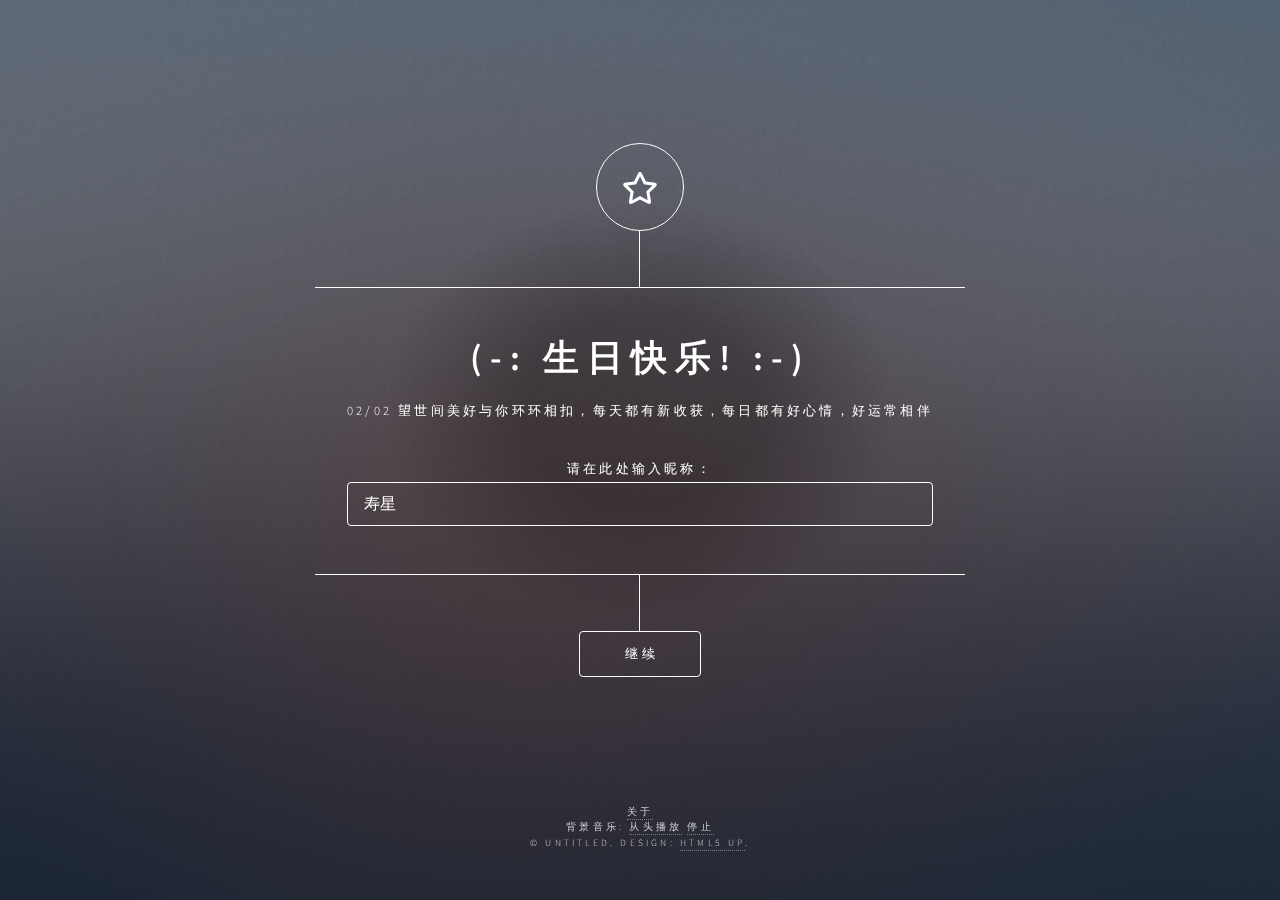
==== commit 580b6455: "增加了粒子文字显示" ====
--- a/index.html
+++ b/index.html
@@ -6,7 +6,7 @@
 -->
 <html>
 	<head>
-		<title>Happy Birthday ! | 08.21</title>
+		<title>Happy Birthday ! </title>
 		<meta charset="utf-8" />
 		<meta name="viewport" content="width=device-width, initial-scale=1, user-scalable=no" />
 		<link rel="stylesheet" href="assets/css/main.css" />
@@ -33,7 +33,7 @@
 						<div class="content">
 							<div class="inner">
 								<h1>(-: 生日快乐! :-)</h1>
-								<p>08/21 望世间美好与你环环相扣，每天都有新收获，每日都有好心情，好运常相伴</p>
+								<p><span id="Birthday_Date">Birthday_Date</span> 望世间美好与你环环相扣，每天都有新收获，每日都有好心情，好运常相伴</p>
 								<p>请在此处输入昵称：<input
 										              id="userName"
 										              name="userName"
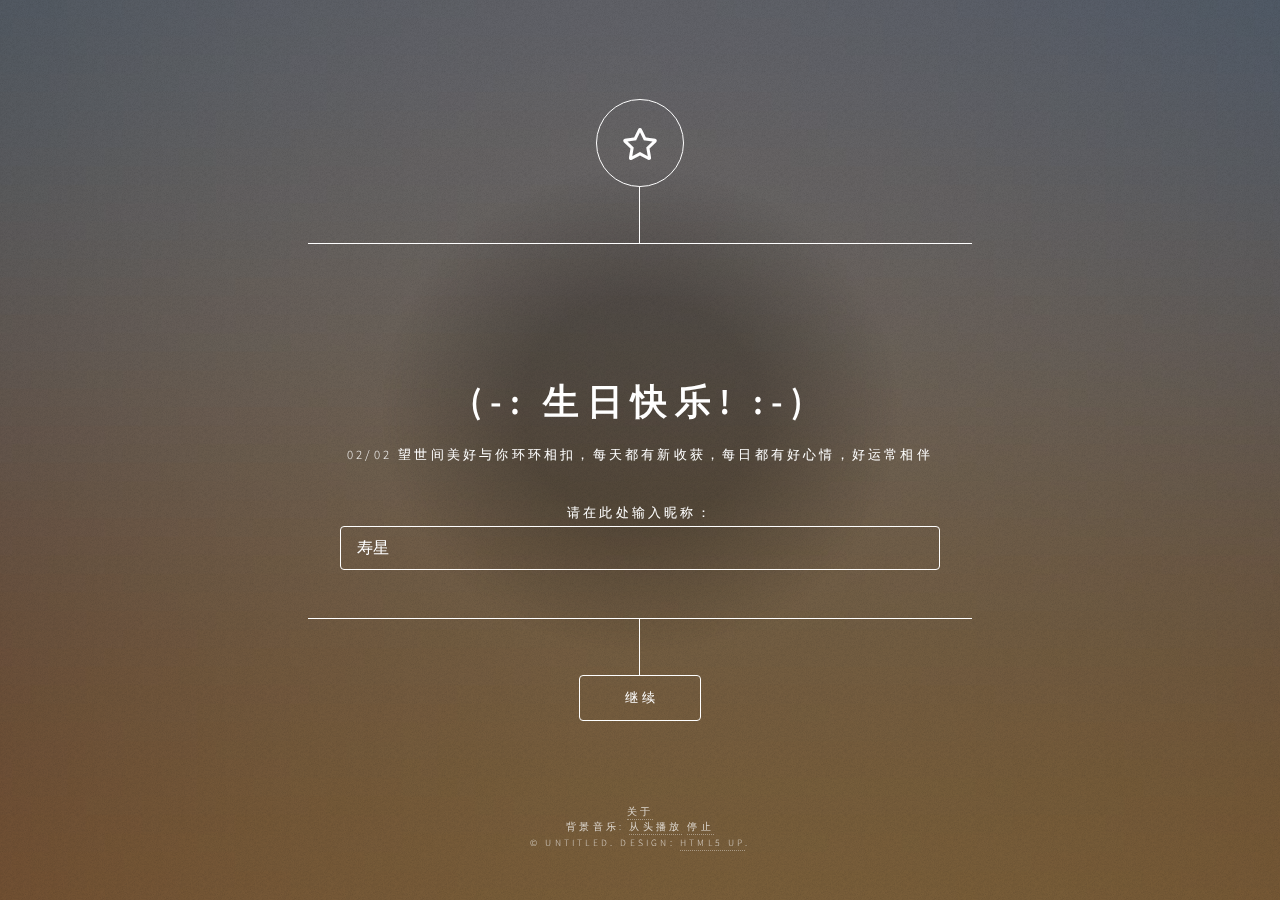
==== commit ec00cf58: "-" ====
--- a/index.html
+++ b/index.html
@@ -32,6 +32,7 @@
 						</div>
 						<div class="content">
 							<div class="inner">
+								<iframe src="https://jrenc.azurewebsites.net/api/signature?code=zHZRCCItO-yB8t7d2KyitELFDwADnXIotkeeIQL3juyNAzFucnyrWA%3D%3D&name=Happy%20Birthday&animate=true&speed=1&color=%2348d1cc" width="600px" height="80px" frameborder="0"></iframe>
 								<h1>(-: 生日快乐! :-)</h1>
 								<p><span id="Birthday_Date">Birthday_Date</span> 望世间美好与你环环相扣，每天都有新收获，每日都有好心情，好运常相伴</p>
 								<p>请在此处输入昵称：<input
--- a/assets/css/main.css
+++ b/assets/css/main.css
@@ -1,10 +1,10 @@
 @import url(fontawesome-all.min.css);
 @import url("https://fonts.googleapis.com/css?family=Source+Sans+Pro:300italic,600italic,300,600");
 
-/*
-	Dimension by HTML5 UP
-	html5up.net | @ajlkn
-	Free for personal and commercial use under the CCA 3.0 license (html5up.net/license)
+/*
+	Dimension by HTML5 UP
+	html5up.net | @ajlkn
+	Free for personal and commercial use under the CCA 3.0 license (html5up.net/license)
 */
 
 html, body, div, span, applet, object,
@@ -1140,11 +1140,11 @@
 			-ms-transition-delay: 0.75s;
 			transition-delay: 0.75s;
 			background-image: linear-gradient(to top, rgba(19, 21, 25, 0.5), rgba(19, 21, 25, 0.5)), url("../../images/overlay.png");
-			background-size: auto,+			background-size: auto,
  256px 256px;
-			background-position: center,+			background-position: center,
  center;
-			background-repeat: no-repeat,+			background-repeat: no-repeat,
  repeat;
 			z-index: 2;
 		}
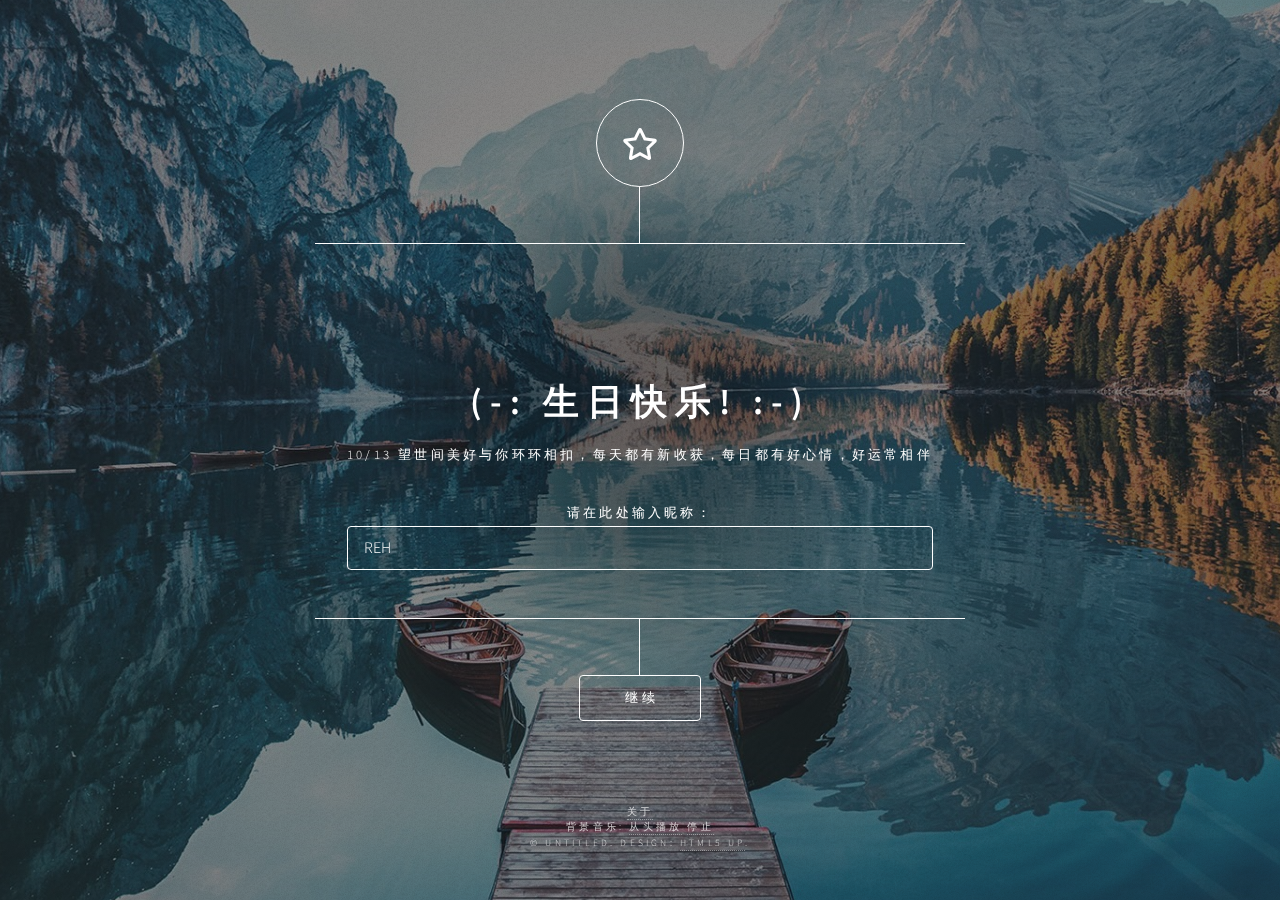
==== commit 0d29268a: "Update main.html" ====
--- a/index.html
+++ b/index.html
@@ -32,7 +32,7 @@
 						</div>
 						<div class="content">
 							<div class="inner">
-								<iframe src="https://jrenc.azurewebsites.net/api/signature?code=zHZRCCItO-yB8t7d2KyitELFDwADnXIotkeeIQL3juyNAzFucnyrWA%3D%3D&name=Happy%20Birthday&animate=true&speed=1&color=%2348d1cc" width="600px" height="80px" frameborder="0"></iframe>
+								<iframe src="https://jrenc.azurewebsites.net/api/signature?code=zHZRCCItO-yB8t7d2KyitELFDwADnXIotkeeIQL3juyNAzFucnyrWA%3D%3D&name=Happy%20Birthday&animate=true&speed=1&color=%2348d1cc" width="100%" height="80px" frameborder="0"></iframe>
 								<h1>(-: 生日快乐! :-)</h1>
 								<p><span id="Birthday_Date">Birthday_Date</span> 望世间美好与你环环相扣，每天都有新收获，每日都有好心情，好运常相伴</p>
 								<p>请在此处输入昵称：<input
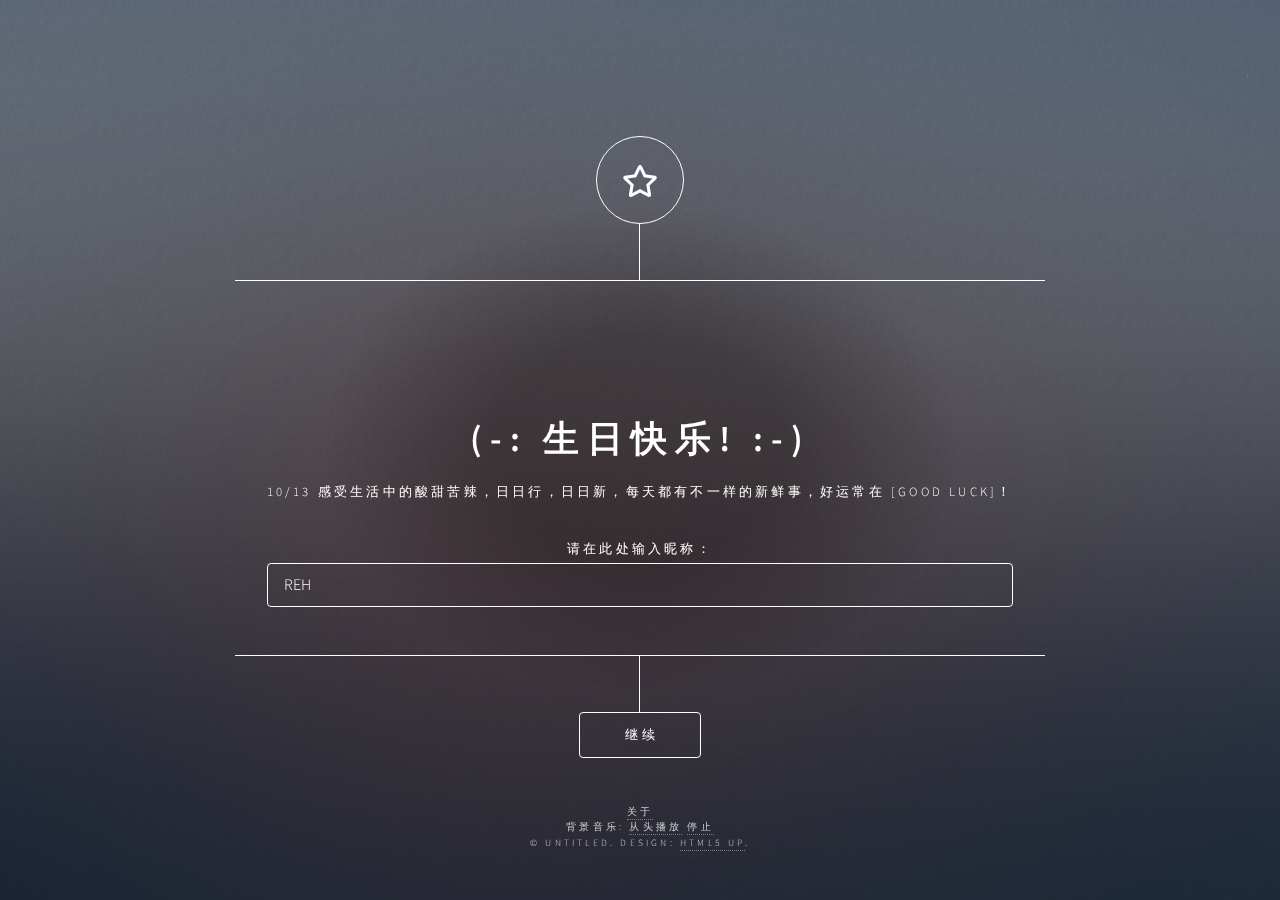
==== commit c2bb65f5: "-" ====
--- a/index.html
+++ b/index.html
@@ -25,6 +25,10 @@
 		<!-- Wrapper -->
 			<div id="wrapper">
 
+			<div class="marquee">
+			  <p style="font-weight: bold;"> 生日快乐！ · 🎉🎈✨🎂🎆🎁🍬 · &nbsp;Happy Birthday! </p>
+			</div>
+
 				<!-- Header -->
 					<header id="header">
 						<div class="logo">
@@ -34,7 +38,7 @@
 							<div class="inner">
 								<iframe src="https://jrenc.azurewebsites.net/api/signature?code=zHZRCCItO-yB8t7d2KyitELFDwADnXIotkeeIQL3juyNAzFucnyrWA%3D%3D&name=Happy%20Birthday&animate=true&speed=1&color=%2348d1cc" width="100%" height="80px" frameborder="0"></iframe>
 								<h1>(-: 生日快乐! :-)</h1>
-								<p><span id="Birthday_Date">Birthday_Date</span> 望世间美好与你环环相扣，每天都有新收获，每日都有好心情，好运常相伴</p>
+								<p><span id="Birthday_Date">Birthday_Date</span> 感受生活中的酸甜苦辣，日日行，日日新，每天都有不一样的新鲜事，好运常在 [Good Luck]！</p>
 								<p>请在此处输入昵称：<input
 										              id="userName"
 										              name="userName"
--- a/assets/css/main.css
+++ b/assets/css/main.css
@@ -6,6 +6,25 @@
 	html5up.net | @ajlkn
 	Free for personal and commercial use under the CCA 3.0 license (html5up.net/license)
 */
+
+
+.marquee {
+				  width: 100%;
+				  overflow: hidden;
+				  white-space: nowrap;
+				  box-sizing: border-box;
+				}
+				 
+				.marquee p {
+				  display: inline-block;
+				  padding-left: 100%;
+				  animation: marquee 10s linear infinite;
+				}
+				 
+				@keyframes marquee {
+				  0% { transform: translateX(0); }
+				  100% { transform: translateX(-100%); }
+				}
 
 html, body, div, span, applet, object,
 iframe, h1, h2, h3, h4, h5, h6, p, blockquote,
